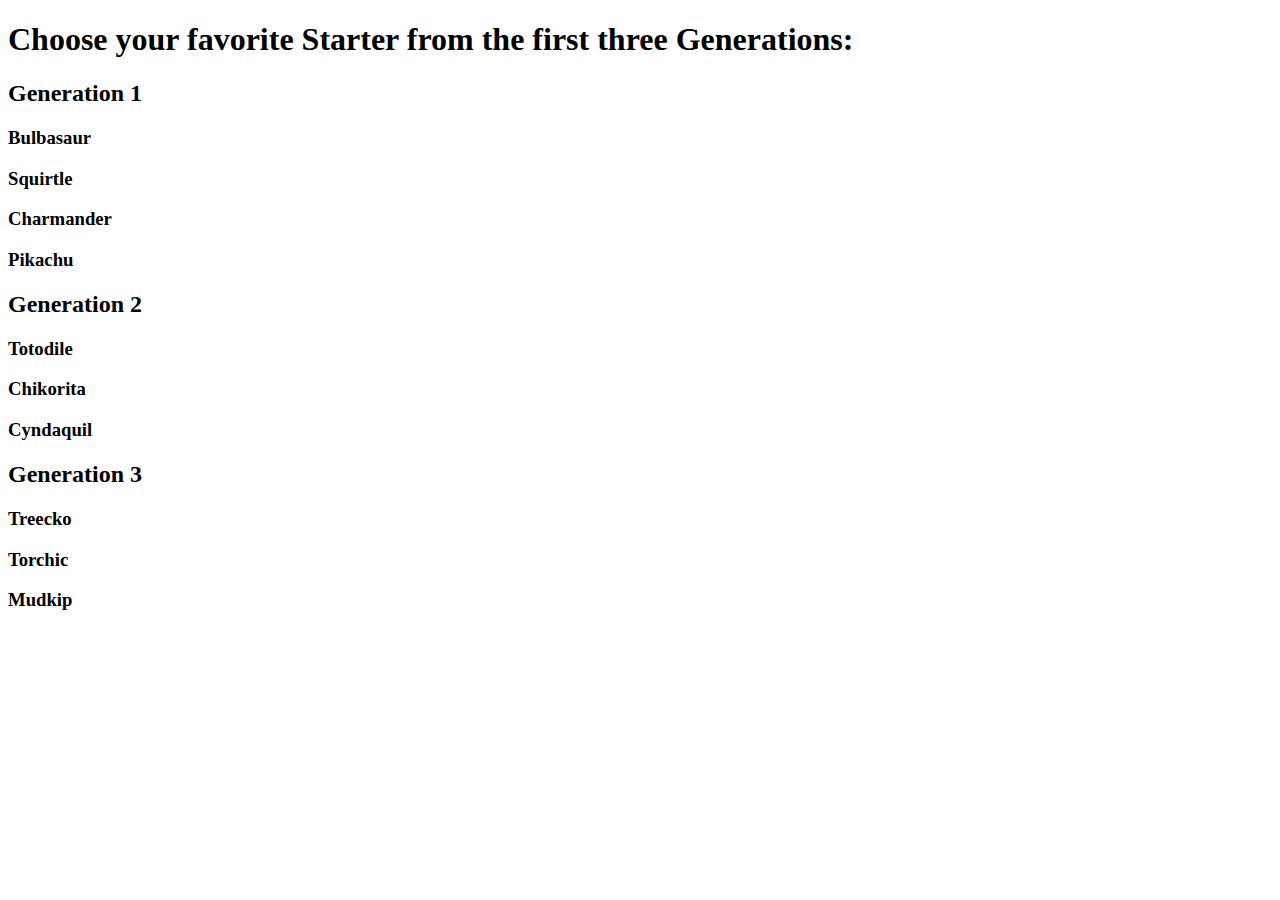
==== 2/index.html @ b59beba9 "feat added more javascript to function" ====
<!doctype html>
<html lang="en-us">
<head>
	<meta charset="utf-8">
	<title>Favorite Pokemon Generation Selector</title>
	<link rel="stylesheet" href="css/main.css">
</head>
<body>
	<section class="genOne">
		<h1>Choose your favorite Starter from the first three Generations:</h1>
		<h2>Generation 1</h2>
		<h3 id="bulbasaurHead">Bulbasaur</h3>
		<h3 id="squirtleHead">Squirtle</h3>
		<h3 id="charmanderHead">Charmander</h3>
		<h3 id="pikachuHead">Pikachu</h3>	
	</section>
	
	<section class="genTWo">
		<h2>Generation 2</h2>
		<h3 id="totodileHead">Totodile</h3>
		<h3 id="chikoritaHead">Chikorita</h3>
		<h3 id="cyndaquilHead">Cyndaquil</h3>
	</section>
	
	<section class="genThree">
		<h2>Generation 3</h2>
		<h3 id="treeckoHead">Treecko</h3>
		<h3 id="torchicHead">Torchic</h3>
		<h3 id="mudkipHead">Mudkip</h3>
	</section>
	
	<section class="genOneImg">
		<img id="bulbasaur" class="hidden" src="imgs/Bulbasaur-1.webp">
		<img id="squirtle" class="hidden" src="imgs/squirtle-1.webp">
		<img id="charmander" class="hidden" src="imgs/Charmander-1.webp">
		<img id="pikachu" class="hidden" src=" imgs/02-Pikachu.webp">
	</section>

	<section class="genTwoImg">
		<img  id="totodile" class="hidden" src="imgs/totodile-2.webp">
		<img id="chikorita" class="hidden" src="imgs/chikorita-2.webp">
		<img id="cyndaquil" class="hidden" src="imgs/cyndaquil-2.webp">
	</section>

	<section class="genThreeImg">
		<img id="treecko" class="hidden" src="imgs/treecko-3.webp">
		<img id="mudkip" class="hidden" src="imgs/mudkip-3.webp">
		<img id="torchic" class="hidden" src="imgs/torchic-3.webp">
	</section>

	<script src="js/main.js"></script>
</body>
</html>
---- 2/css/main.css ----
.hidden{
	display: none;
}
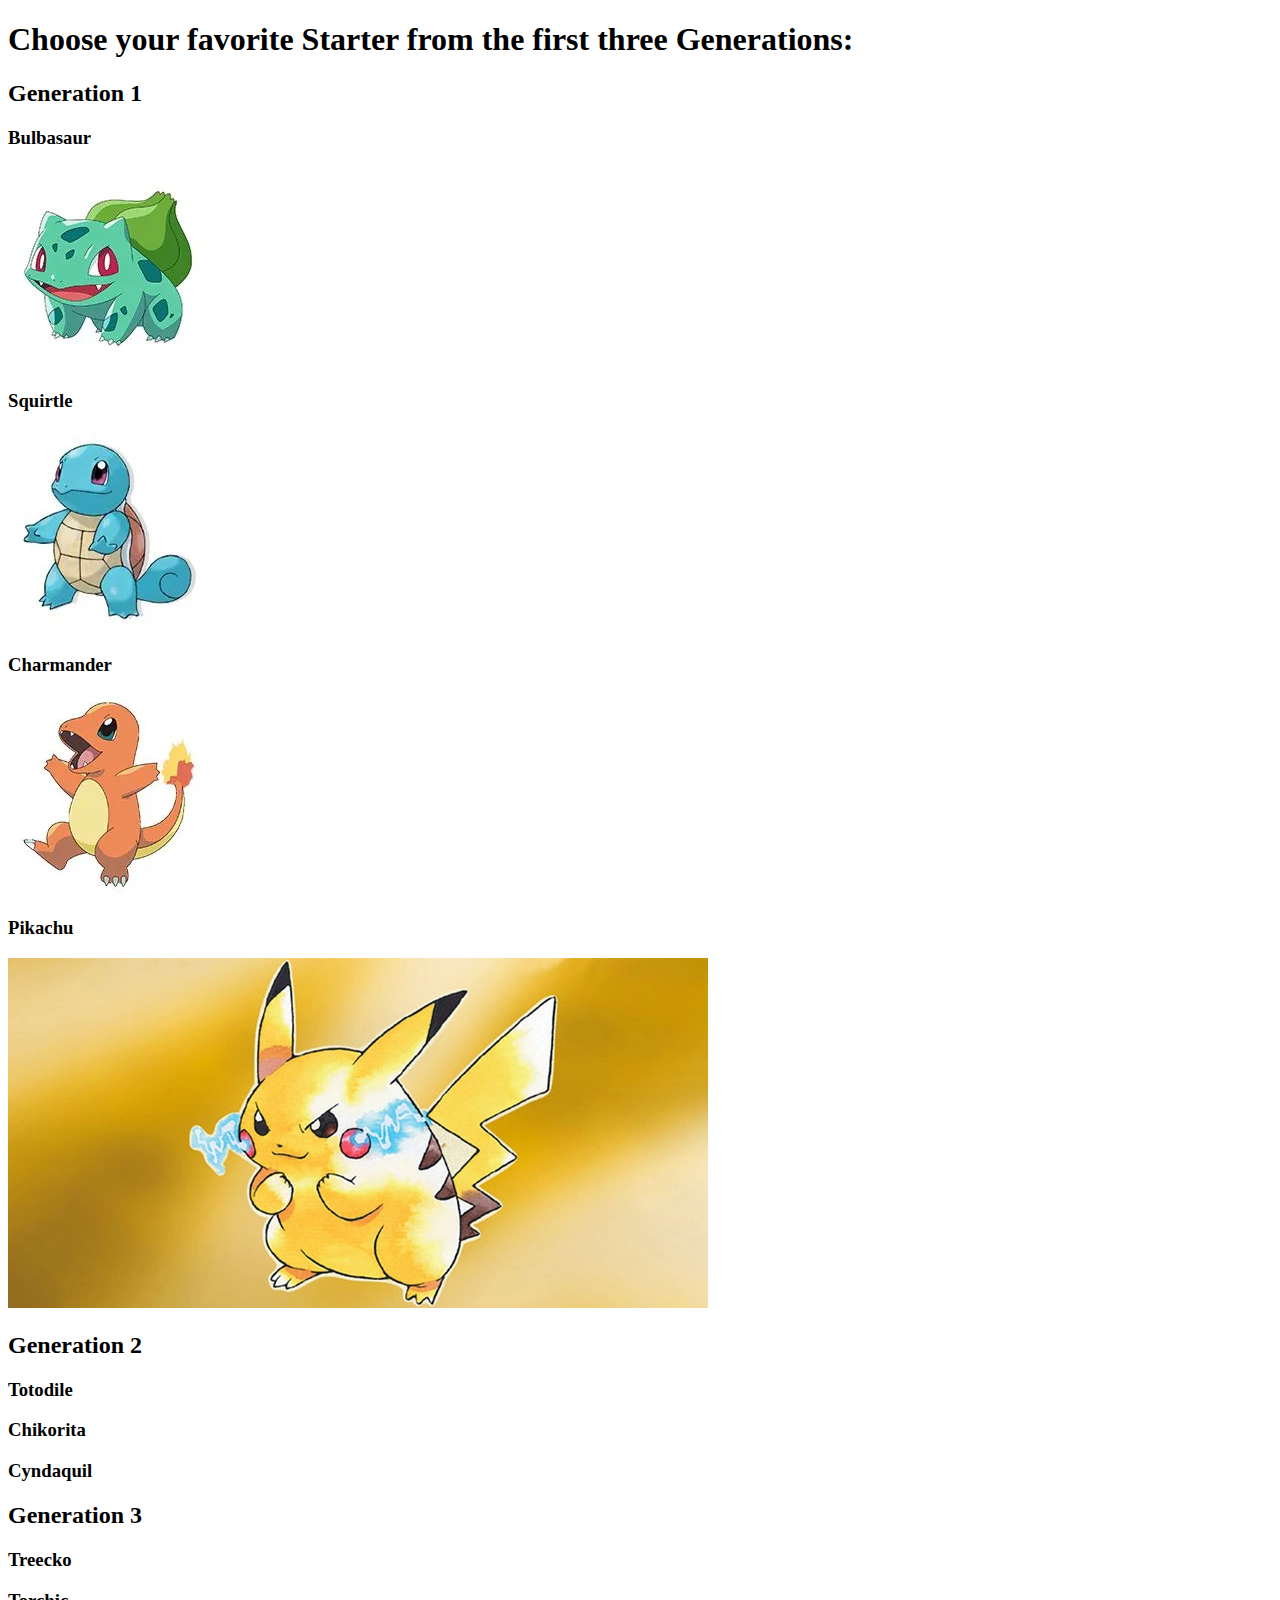
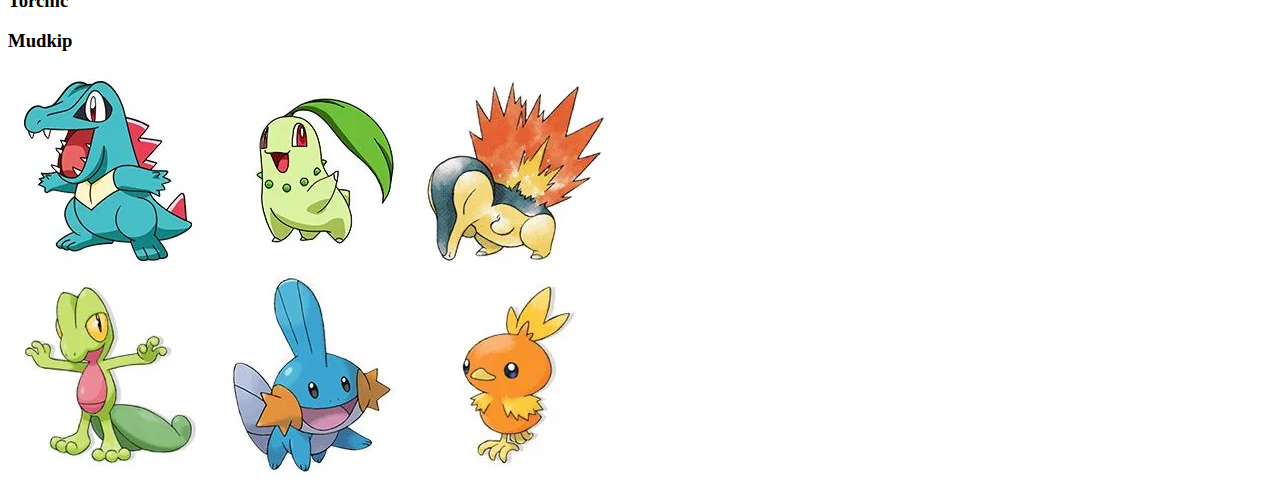
==== commit 6ffc7ee7: "feat: Added Javascript that will let you pick starter per click." ====
--- a/2/index.html
+++ b/2/index.html
@@ -6,46 +6,51 @@
 	<link rel="stylesheet" href="css/main.css">
 </head>
 <body>
-	<section class="genOne">
-		<h1>Choose your favorite Starter from the first three Generations:</h1>
+	
+	<h1>Choose your favorite Starter from the first three Generations:</h1>
+		
+	<section class="generation">
 		<h2>Generation 1</h2>
+		<div>
 		<h3 id="bulbasaurHead">Bulbasaur</h3>
+		<img id="bulbasaur" class= "pokemon-image" src="imgs/Bulbasaur-1.webp">
 		<h3 id="squirtleHead">Squirtle</h3>
+		<img id="squirtle" class = "pokemon-image" src="imgs/squirtle-1.webp">
 		<h3 id="charmanderHead">Charmander</h3>
+		<img id="charmander" class="pokemon-image" src="imgs/Charmander-1.webp">
 		<h3 id="pikachuHead">Pikachu</h3>	
+		<img id="pikachu" class= "pokemon-image" src=" imgs/02-Pikachu.webp">
+		</div>
 	</section>
 	
-	<section class="genTWo">
+	<section class="generation">
 		<h2>Generation 2</h2>
+		<div class="pokemon">
 		<h3 id="totodileHead">Totodile</h3>
 		<h3 id="chikoritaHead">Chikorita</h3>
 		<h3 id="cyndaquilHead">Cyndaquil</h3>
+		</div>
 	</section>
 	
-	<section class="genThree">
+	<section class="generation">
 		<h2>Generation 3</h2>
+		<div class="pokemon">
 		<h3 id="treeckoHead">Treecko</h3>
 		<h3 id="torchicHead">Torchic</h3>
 		<h3 id="mudkipHead">Mudkip</h3>
-	</section>
-	
-	<section class="genOneImg">
-		<img id="bulbasaur" class="hidden" src="imgs/Bulbasaur-1.webp">
-		<img id="squirtle" class="hidden" src="imgs/squirtle-1.webp">
-		<img id="charmander" class="hidden" src="imgs/Charmander-1.webp">
-		<img id="pikachu" class="hidden" src=" imgs/02-Pikachu.webp">
+		</div>
 	</section>
 
-	<section class="genTwoImg">
-		<img  id="totodile" class="hidden" src="imgs/totodile-2.webp">
-		<img id="chikorita" class="hidden" src="imgs/chikorita-2.webp">
-		<img id="cyndaquil" class="hidden" src="imgs/cyndaquil-2.webp">
+	<section  class="pokemon">
+		<img  id="totodile" class="hidden" class ="pokemon-image" src="imgs/totodile-2.webp">
+		<img id="chikorita" class="hidden" class ="pokemon-image" src="imgs/chikorita-2.webp">
+		<img id="cyndaquil" class="hidden" class ="pokemon-image" src="imgs/cyndaquil-2.webp">
 	</section>
 
-	<section class="genThreeImg">
-		<img id="treecko" class="hidden" src="imgs/treecko-3.webp">
-		<img id="mudkip" class="hidden" src="imgs/mudkip-3.webp">
-		<img id="torchic" class="hidden" src="imgs/torchic-3.webp">
+	<section class="pokemon">
+		<img id="treecko" class="hidden" class= "pokemon-images" src="imgs/treecko-3.webp">
+		<img id="mudkip" class="hidden" class="pokemon-images" src="imgs/mudkip-3.webp">
+		<img id="torchic" class="hidden" class="pokemon-images" src="imgs/torchic-3.webp">
 	</section>
 
 	<script src="js/main.js"></script>
--- a/2/css/main.css
+++ b/2/css/main.css
@@ -1,3 +1,9 @@
-.hidden{
-	display: none;
+
+
+.selected {
+    border: 5px solid blue; /* Example style for selected Pokémon */
 }
+
+.noneSelected{
+    border-style:none;
+}
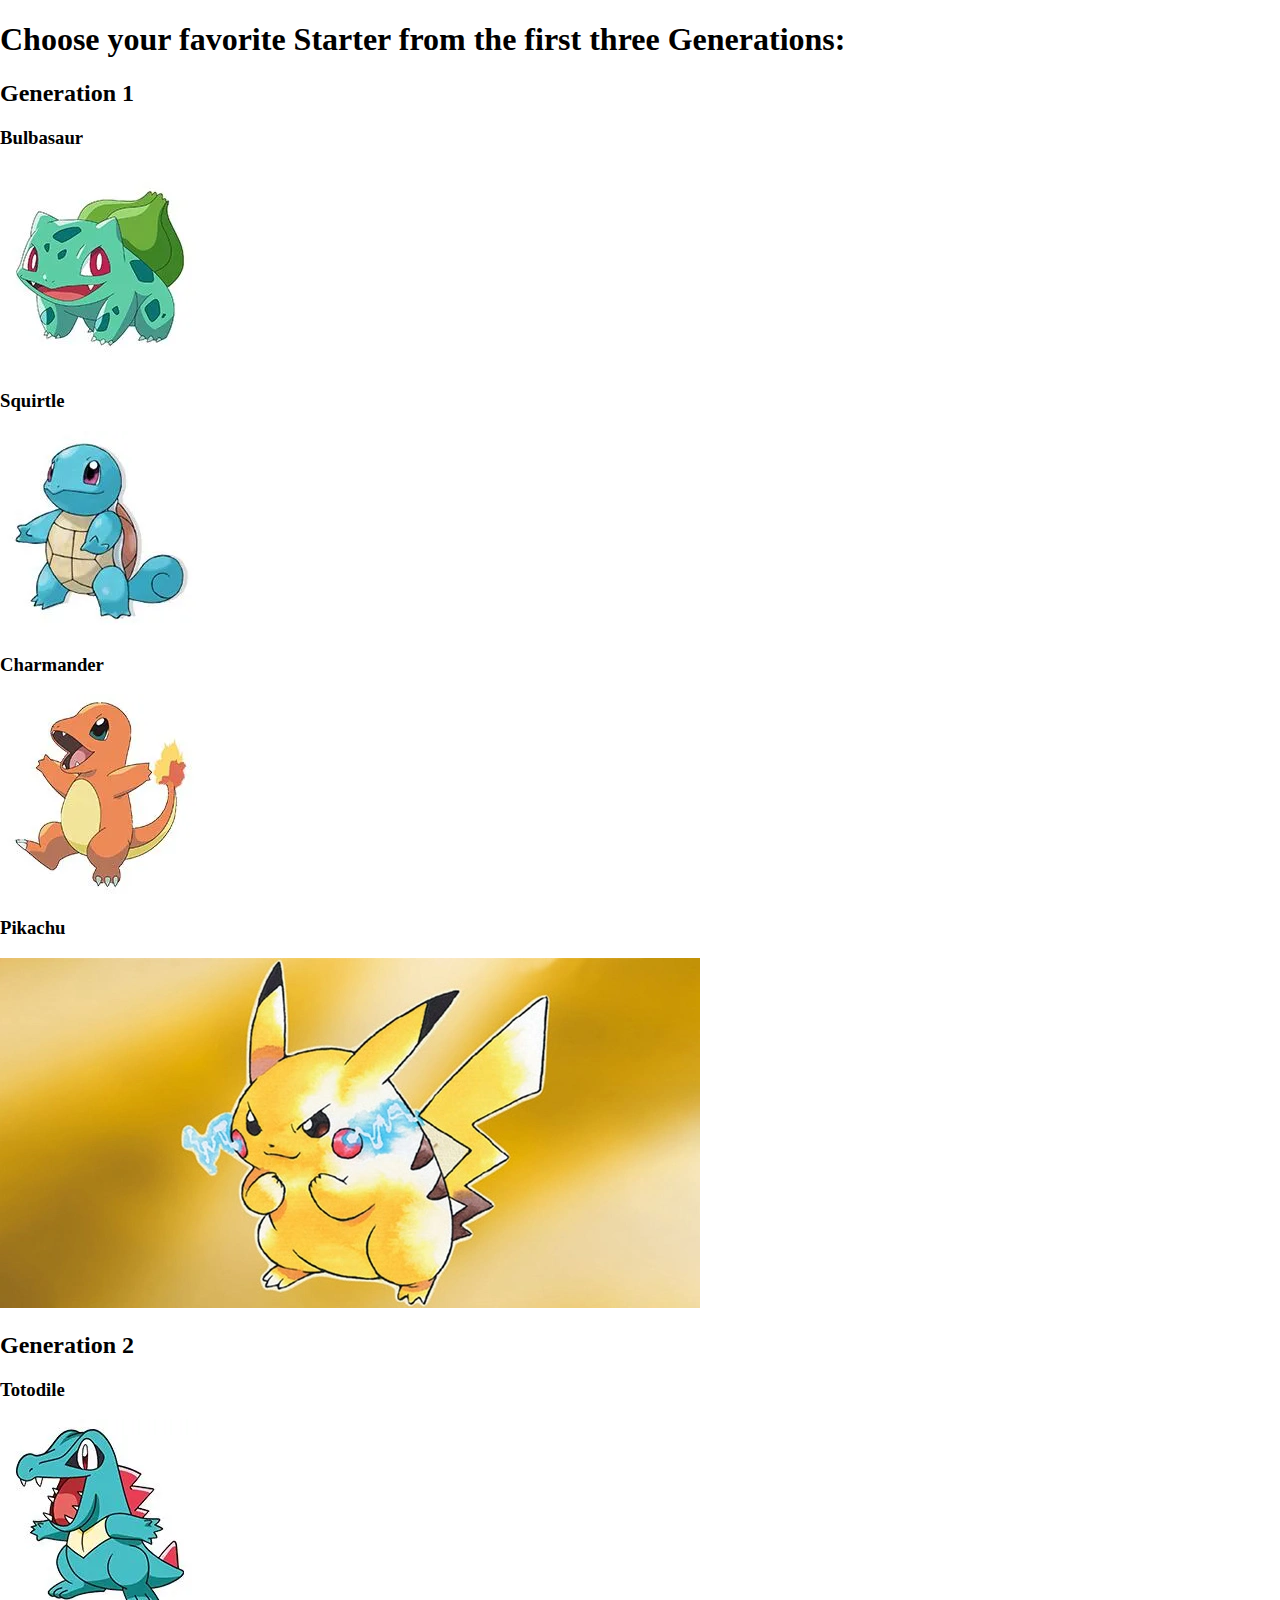
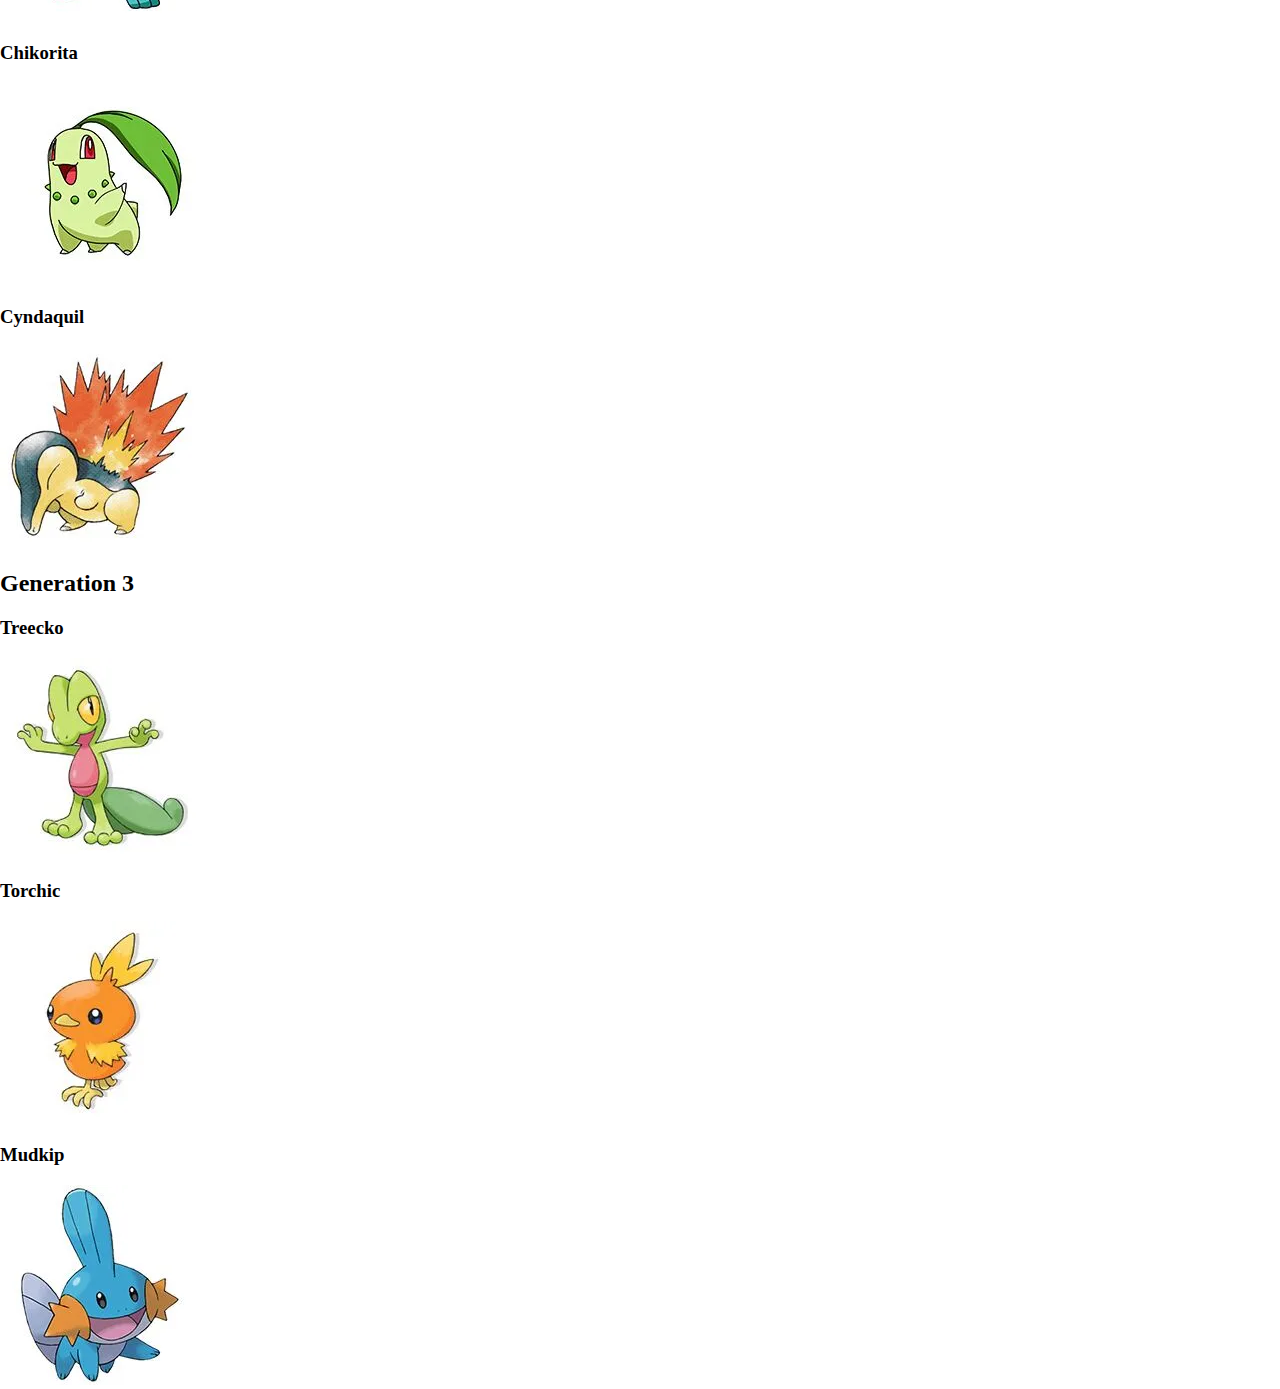
==== commit 5e349fbc: "fix - moved and changed html tags and images for the rest of hte generation" ====
--- a/2/index.html
+++ b/2/index.html
@@ -6,10 +6,11 @@
 	<link rel="stylesheet" href="css/main.css">
 </head>
 <body>
-	
+
 	<h1>Choose your favorite Starter from the first three Generations:</h1>
-		
+
 	<section class="generation">
+	<div class="genOneContainer">
 		<h2>Generation 1</h2>
 		<div>
 		<h3 id="bulbasaurHead">Bulbasaur</h3>
@@ -18,41 +19,35 @@
 		<img id="squirtle" class = "pokemon-image" src="imgs/squirtle-1.webp">
 		<h3 id="charmanderHead">Charmander</h3>
 		<img id="charmander" class="pokemon-image" src="imgs/Charmander-1.webp">
-		<h3 id="pikachuHead">Pikachu</h3>	
+		<h3 id="pikachuHead">Pikachu</h3>
 		<img id="pikachu" class= "pokemon-image" src=" imgs/02-Pikachu.webp">
 		</div>
+	</div>
 	</section>
-	
+
 	<section class="generation">
 		<h2>Generation 2</h2>
 		<div class="pokemon">
 		<h3 id="totodileHead">Totodile</h3>
+		<img  id="totodile" class ="pokemon-image" src="imgs/totodile-2.webp">
 		<h3 id="chikoritaHead">Chikorita</h3>
+		<img id="chikorita" class ="pokemon-image" src="imgs/chikorita-2.webp">
 		<h3 id="cyndaquilHead">Cyndaquil</h3>
+		<img id="cyndaquil" class ="pokemon-image" src="imgs/cyndaquil-2.webp">
 		</div>
 	</section>
-	
+
 	<section class="generation">
 		<h2>Generation 3</h2>
 		<div class="pokemon">
 		<h3 id="treeckoHead">Treecko</h3>
+		<img id="treecko" class= "pokemon-image" src="imgs/treecko-3.webp">
 		<h3 id="torchicHead">Torchic</h3>
+		<img id="torchic" class="pokemon-image" src="imgs/torchic-3.webp">
 		<h3 id="mudkipHead">Mudkip</h3>
+		<img id="mudkip"  class="pokemon-image" src="imgs/mudkip-3.webp">
+
 		</div>
-	</section>
-
-	<section  class="pokemon">
-		<img  id="totodile" class="hidden" class ="pokemon-image" src="imgs/totodile-2.webp">
-		<img id="chikorita" class="hidden" class ="pokemon-image" src="imgs/chikorita-2.webp">
-		<img id="cyndaquil" class="hidden" class ="pokemon-image" src="imgs/cyndaquil-2.webp">
-	</section>
-
-	<section class="pokemon">
-		<img id="treecko" class="hidden" class= "pokemon-images" src="imgs/treecko-3.webp">
-		<img id="mudkip" class="hidden" class="pokemon-images" src="imgs/mudkip-3.webp">
-		<img id="torchic" class="hidden" class="pokemon-images" src="imgs/torchic-3.webp">
-	</section>
-
 	<script src="js/main.js"></script>
 </body>
 </html>
--- a/2/css/main.css
+++ b/2/css/main.css
@@ -1,4 +1,14 @@
+*{
+    box-sizing: border-box;
+}
 
+body{
+    margin: 0;
+}
+
+.genOneContainer{
+    width:100%;
+}
 
 .selected {
     border: 5px solid blue; /* Example style for selected Pokémon */
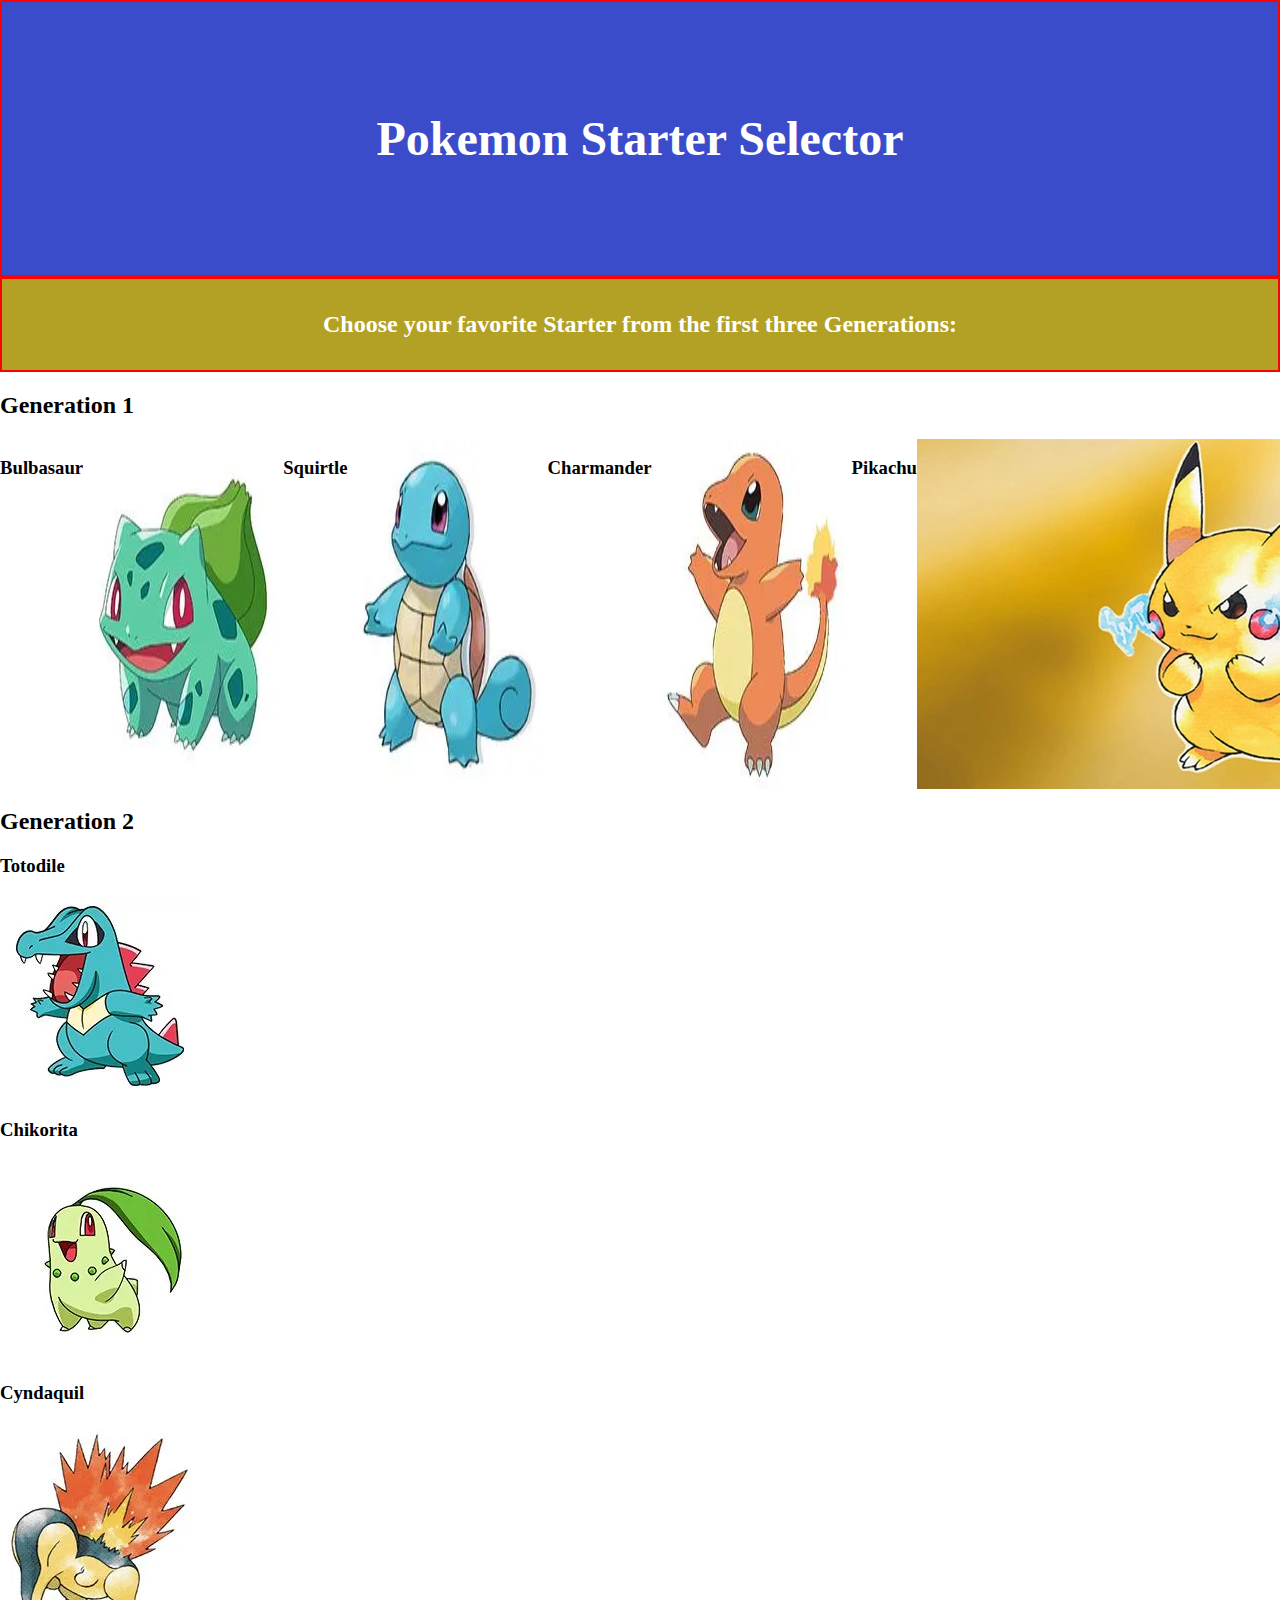
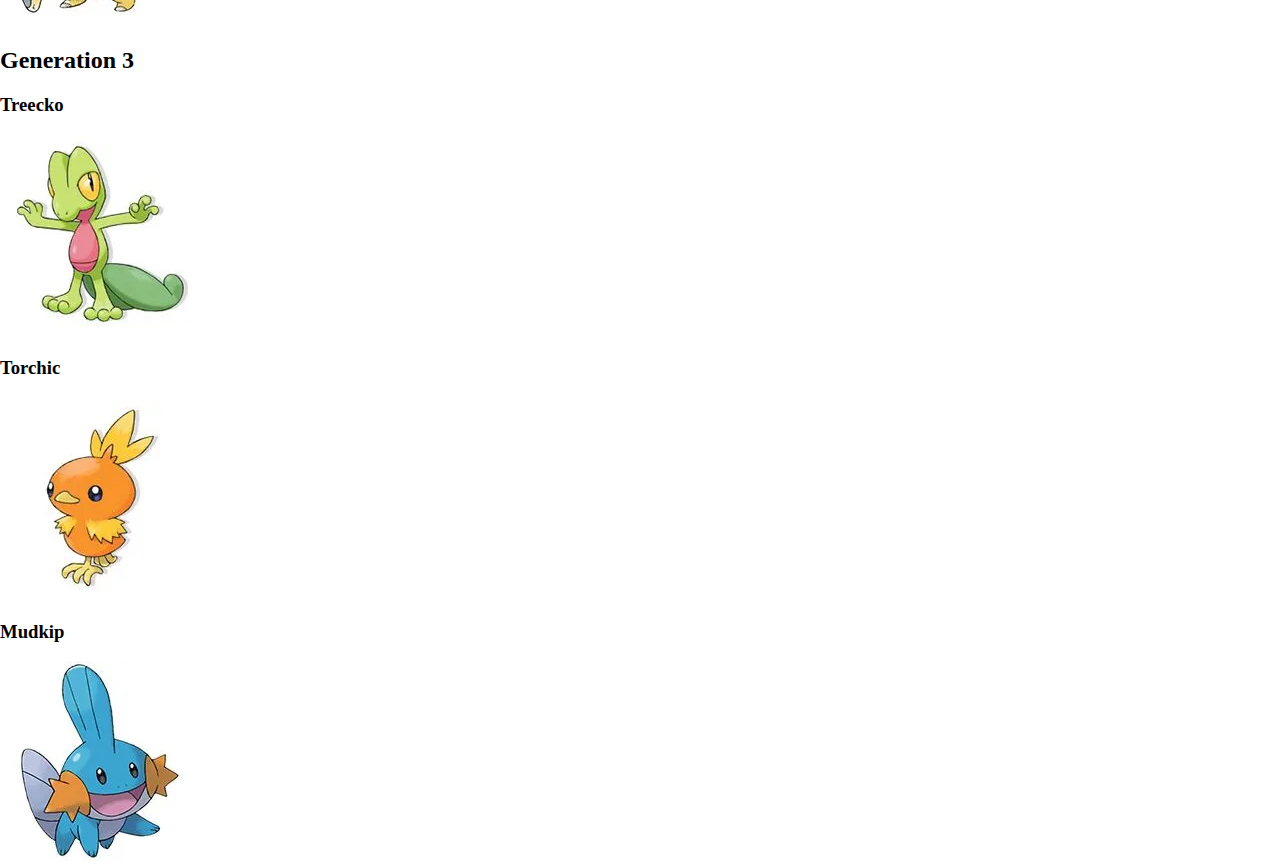
==== commit 9ccc74d3: "added more CSS styling" ====
--- a/2/index.html
+++ b/2/index.html
@@ -6,13 +6,22 @@
 	<link rel="stylesheet" href="css/main.css">
 </head>
 <body>
+	<div class="h1_section">
+	<section>
+	<h1>Pokemon Starter Selector</h1>
+	</section>
+	</div>
 
-	<h1>Choose your favorite Starter from the first three Generations:</h1>
+	<div class="h2_section">
+	<section>
+	<h2>Choose your favorite Starter from the first three Generations:</h2>
+	</section>
+	</div>
 
 	<section class="generation">
 	<div class="genOneContainer">
 		<h2>Generation 1</h2>
-		<div>
+		<div class ="flex_1">
 		<h3 id="bulbasaurHead">Bulbasaur</h3>
 		<img id="bulbasaur" class= "pokemon-image" src="imgs/Bulbasaur-1.webp">
 		<h3 id="squirtleHead">Squirtle</h3>
--- a/2/css/main.css
+++ b/2/css/main.css
@@ -4,12 +4,39 @@
 
 body{
     margin: 0;
+    font-size:16px;
+}
+
+.h1_section{
+    border:2px solid red;
+    text-align:center;
+    padding:3.2em;
+    border:2px solid red;
+    font-size:1.5rem;
+    background-color: #3B4CCA;
+    color:white;
+
+}
+.h2_section{
+    border:2px solid red;
+    text-align: center;
+    padding:0.75em;
+    background: #B3A125;
+    color:white;
+    width:100%;
+
+
 }
 
 .genOneContainer{
-    width:100%;
+
 }
 
+.flex_1{
+    display:flex;
+    justify-content:space-around;
+
+}
 .selected {
     border: 5px solid blue; /* Example style for selected Pokémon */
 }
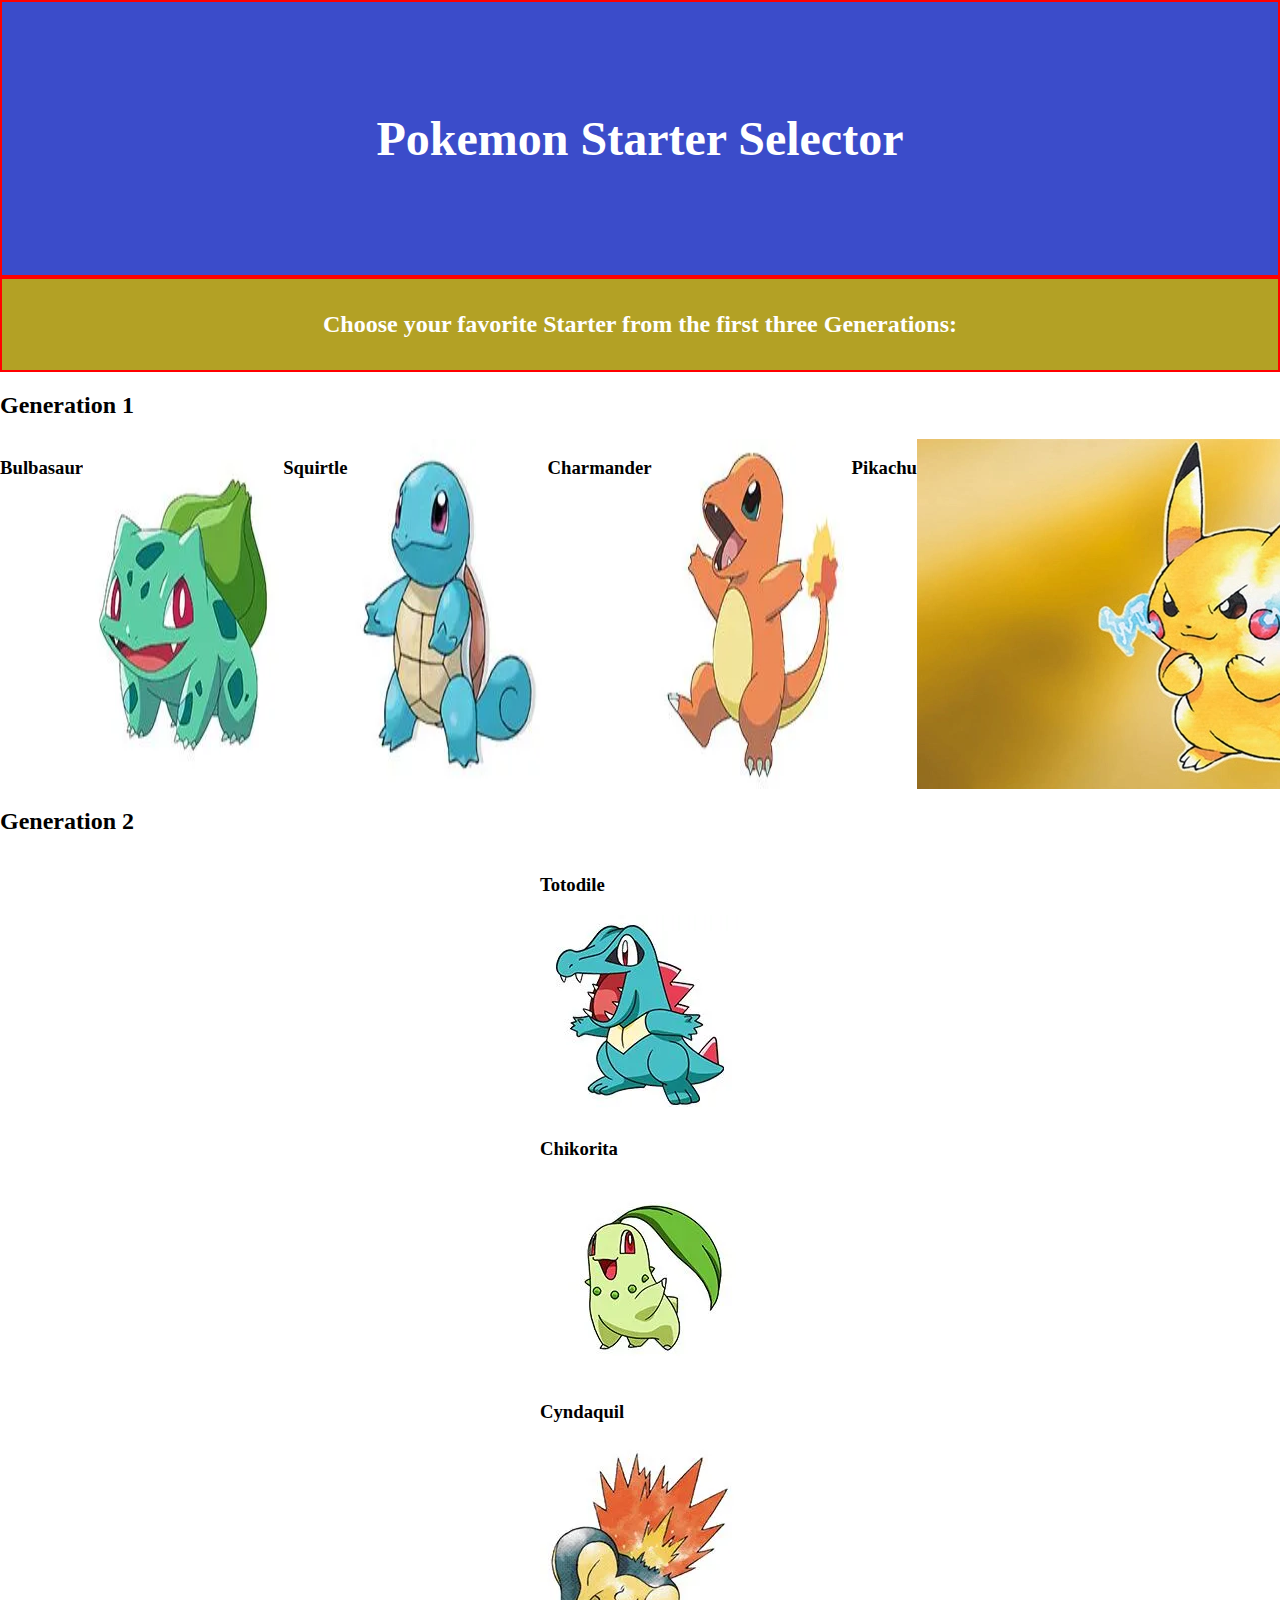
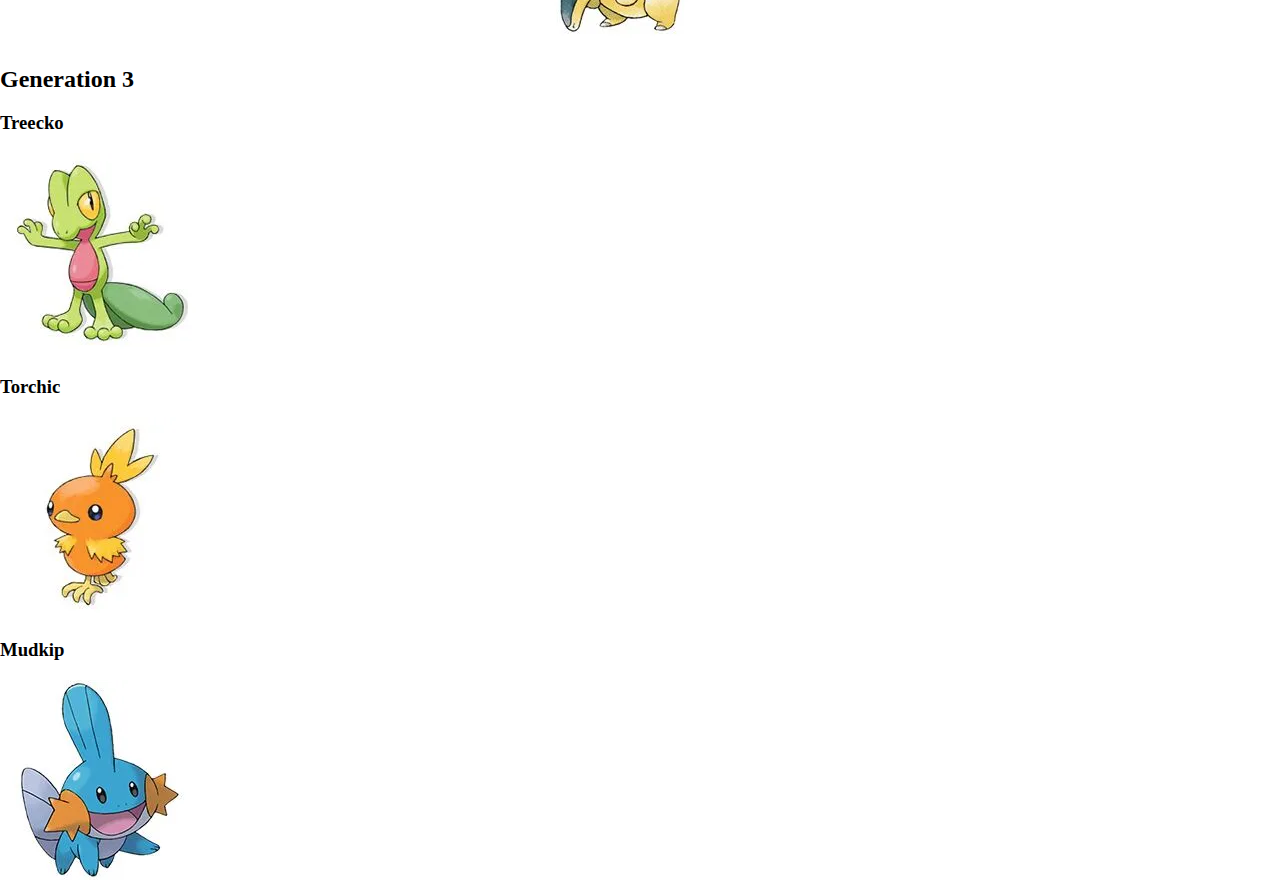
==== commit ab7f28a6: "feat:added css styling" ====
--- a/2/index.html
+++ b/2/index.html
@@ -36,6 +36,8 @@
 
 	<section class="generation">
 		<h2>Generation 2</h2>
+		<div class="flex_1">
+
 		<div class="pokemon">
 		<h3 id="totodileHead">Totodile</h3>
 		<img  id="totodile" class ="pokemon-image" src="imgs/totodile-2.webp">
@@ -44,6 +46,7 @@
 		<h3 id="cyndaquilHead">Cyndaquil</h3>
 		<img id="cyndaquil" class ="pokemon-image" src="imgs/cyndaquil-2.webp">
 		</div>
+	</div>
 	</section>
 
 	<section class="generation">
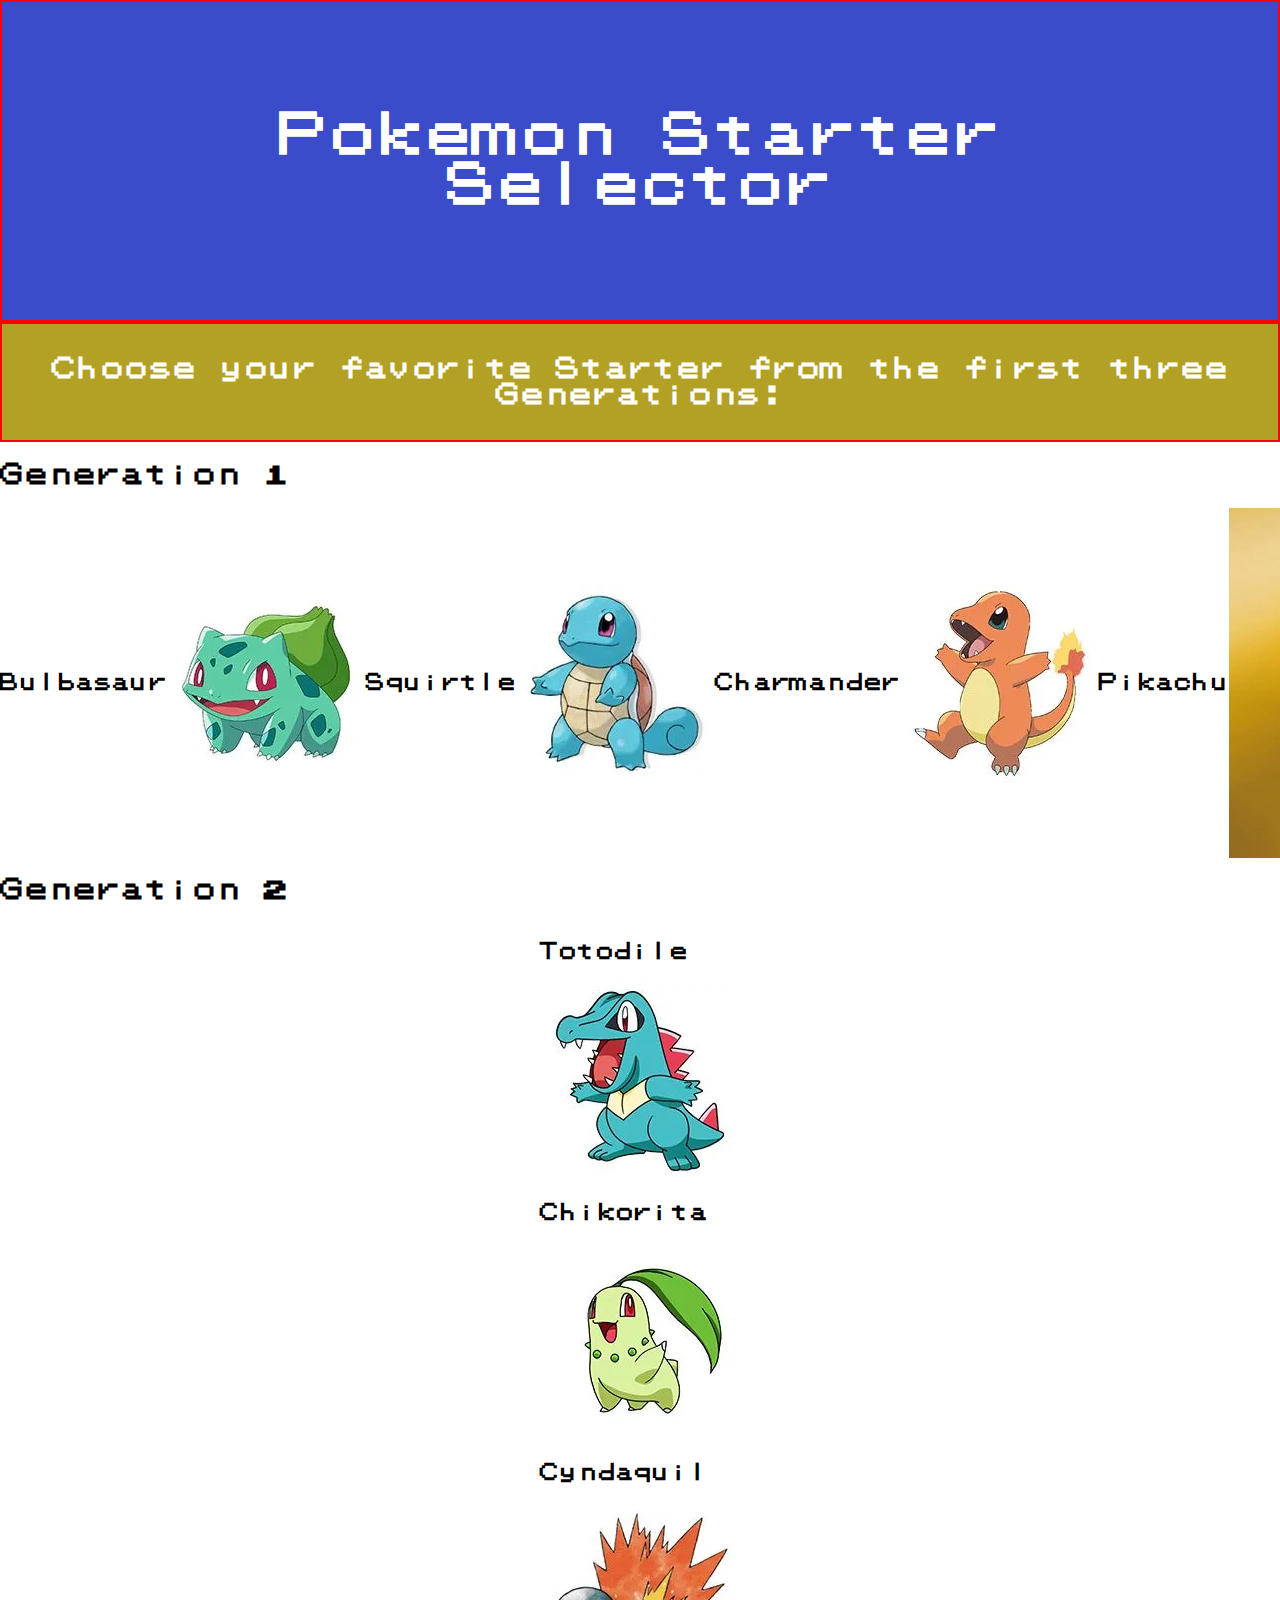
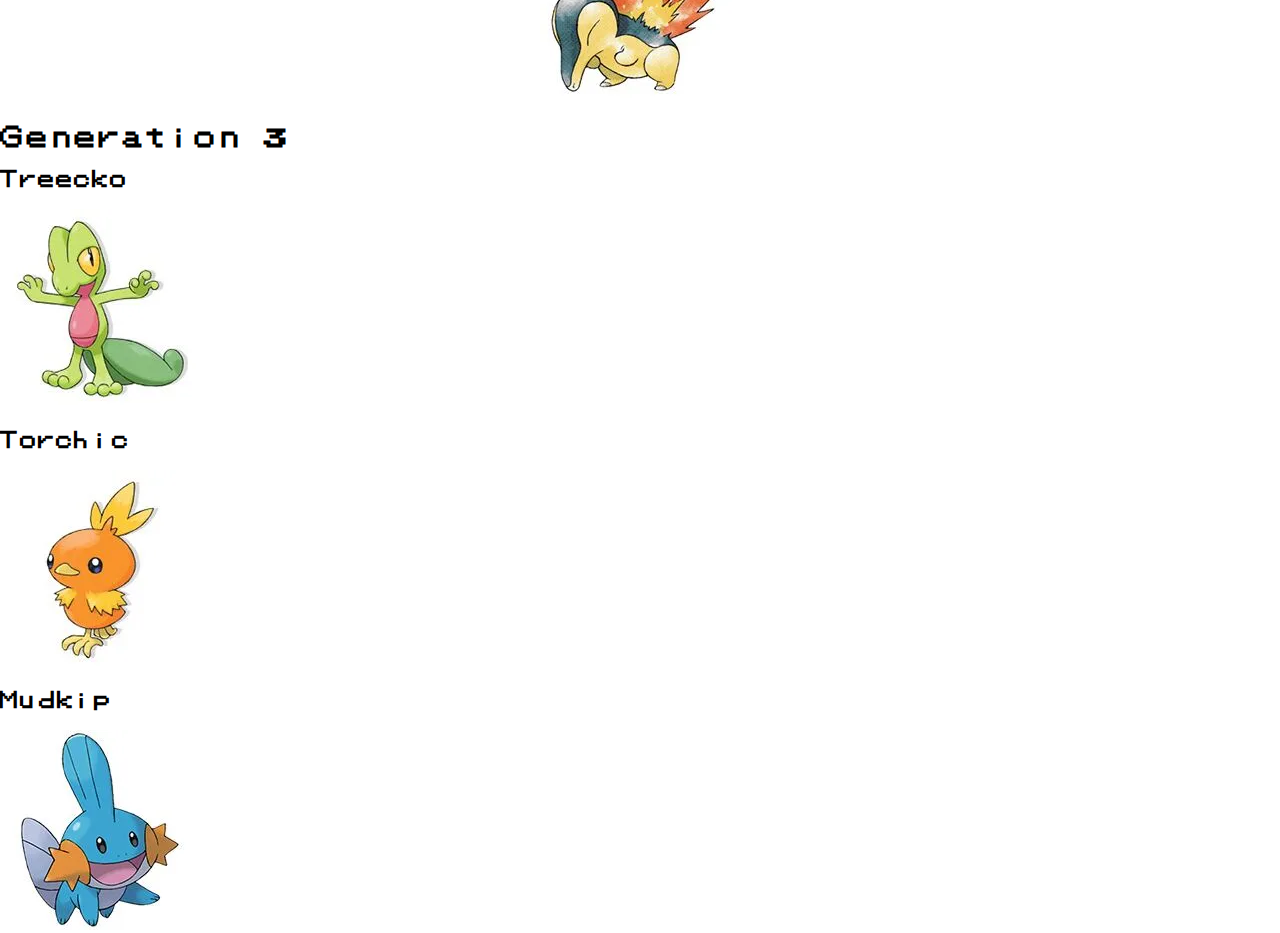
==== commit c3040ade: "feat: added styling" ====
--- a/2/index.html
+++ b/2/index.html
@@ -20,7 +20,9 @@
 
 	<section class="generation">
 	<div class="genOneContainer">
+		<div>
 		<h2>Generation 1</h2>
+		</div>
 		<div class ="flex_1">
 		<h3 id="bulbasaurHead">Bulbasaur</h3>
 		<img id="bulbasaur" class= "pokemon-image" src="imgs/Bulbasaur-1.webp">
--- a/2/css/main.css
+++ b/2/css/main.css
@@ -2,9 +2,15 @@
     box-sizing: border-box;
 }
 
+@font-face {
+    font-family: PokemonFontFace; /* Give your font a name */
+    src: url(PokemonFont.ttf) format(truetype); /* Specify the path to your TFF file */
+  }
+
 body{
     margin: 0;
     font-size:16px;
+    font-family: PokemonFontFace, sans-serif;
 }
 
 .h1_section{
@@ -28,13 +34,10 @@
 
 }
 
-.genOneContainer{
-
-}
-
 .flex_1{
     display:flex;
     justify-content:space-around;
+    align-items: center;
 
 }
 .selected {
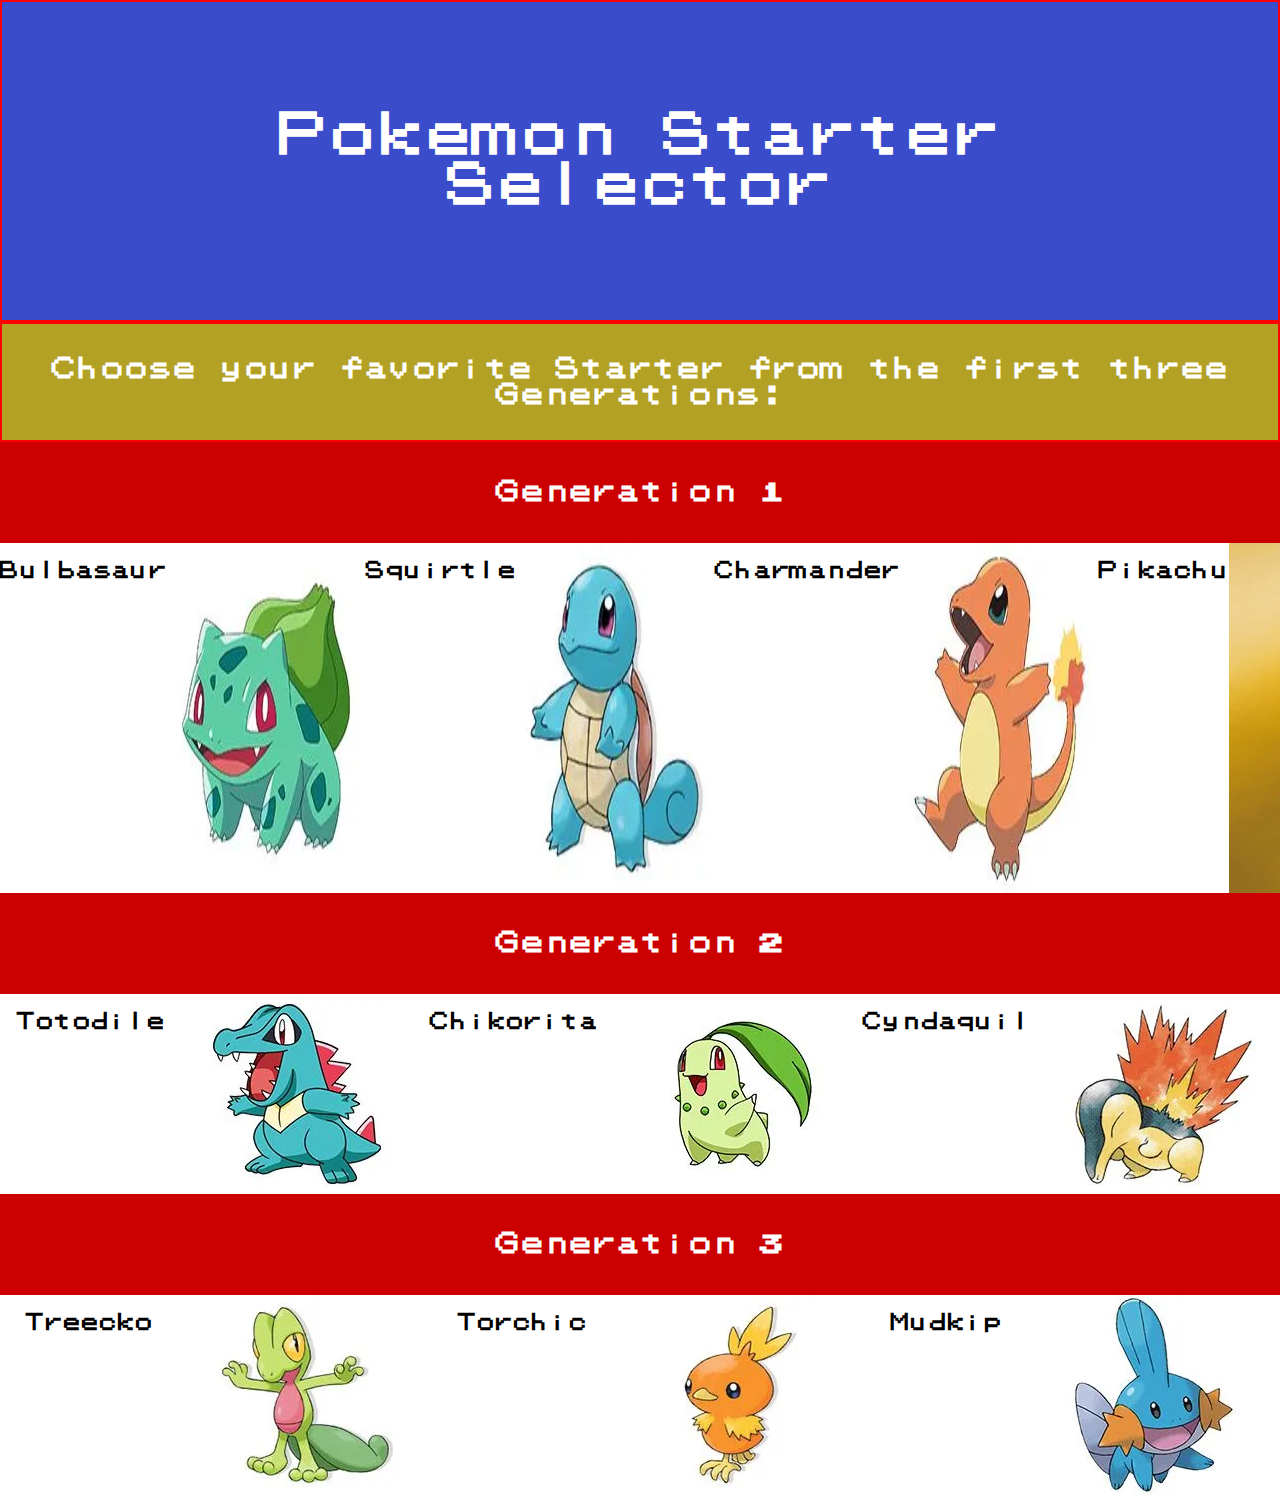
==== commit f653cb63: "feat: removed old Js code added css styling" ====
--- a/2/index.html
+++ b/2/index.html
@@ -20,9 +20,11 @@
 
 	<section class="generation">
 	<div class="genOneContainer">
-		<div>
+		<div class = "gen1header">
 		<h2>Generation 1</h2>
 		</div>
+
+
 		<div class ="flex_1">
 		<h3 id="bulbasaurHead">Bulbasaur</h3>
 		<img id="bulbasaur" class= "pokemon-image" src="imgs/Bulbasaur-1.webp">
@@ -37,10 +39,13 @@
 	</section>
 
 	<section class="generation">
+		<div class="gen1header">
 		<h2>Generation 2</h2>
+		</div>
+
+
 		<div class="flex_1">
 
-		<div class="pokemon">
 		<h3 id="totodileHead">Totodile</h3>
 		<img  id="totodile" class ="pokemon-image" src="imgs/totodile-2.webp">
 		<h3 id="chikoritaHead">Chikorita</h3>
@@ -52,8 +57,12 @@
 	</section>
 
 	<section class="generation">
+		<div class="gen1header">
 		<h2>Generation 3</h2>
-		<div class="pokemon">
+		</div>
+
+
+		<div class="flex_1">
 		<h3 id="treeckoHead">Treecko</h3>
 		<img id="treecko" class= "pokemon-image" src="imgs/treecko-3.webp">
 		<h3 id="torchicHead">Torchic</h3>
@@ -62,6 +71,7 @@
 		<img id="mudkip"  class="pokemon-image" src="imgs/mudkip-3.webp">
 
 		</div>
+	</section>
 	<script src="js/main.js"></script>
 </body>
 </html>
--- a/2/css/main.css
+++ b/2/css/main.css
@@ -29,15 +29,19 @@
     padding:0.75em;
     background: #B3A125;
     color:white;
-    width:100%;
 
 
 }
-
+.gen1header{
+    text-align:center;
+    padding:1.1em;
+    background-color: #CC0000;
+    color:white;
+}
 .flex_1{
     display:flex;
     justify-content:space-around;
-    align-items: center;
+
 
 }
 .selected {
@@ -47,3 +51,5 @@
 .noneSelected{
     border-style:none;
 }
+
+/*Threre column layout with the generations.
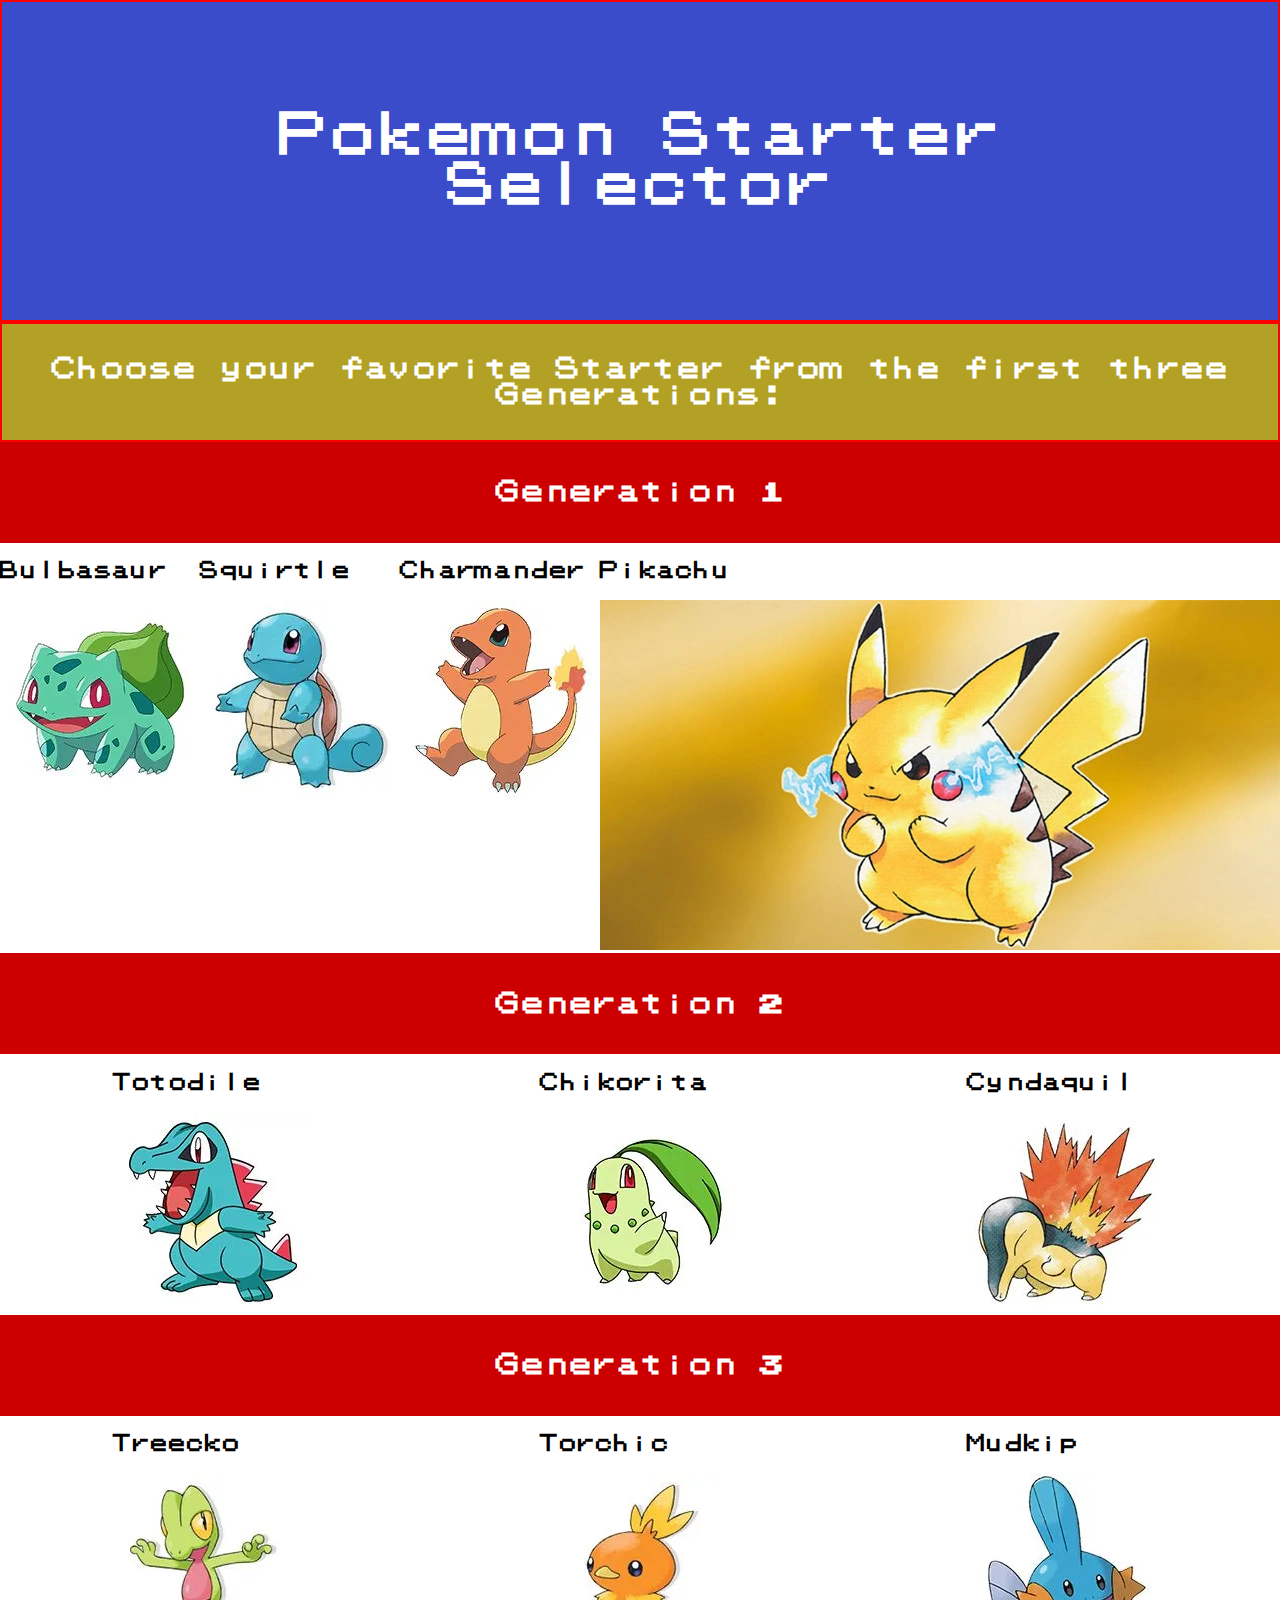
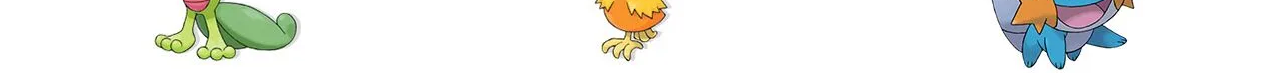
==== commit 2ce2d758: "feat:added CSS styling" ====
--- a/2/index.html
+++ b/2/index.html
@@ -25,15 +25,28 @@
 		</div>
 
 
-		<div class ="flex_1">
+		<div class ="row">
+
+		<div class ="col">
 		<h3 id="bulbasaurHead">Bulbasaur</h3>
 		<img id="bulbasaur" class= "pokemon-image" src="imgs/Bulbasaur-1.webp">
+		</div>
+
+		<div class="col">
 		<h3 id="squirtleHead">Squirtle</h3>
 		<img id="squirtle" class = "pokemon-image" src="imgs/squirtle-1.webp">
+		</div>
+
+		<div class="col">
 		<h3 id="charmanderHead">Charmander</h3>
 		<img id="charmander" class="pokemon-image" src="imgs/Charmander-1.webp">
+		</div>
+
+		<div class="col">
 		<h3 id="pikachuHead">Pikachu</h3>
 		<img id="pikachu" class= "pokemon-image" src=" imgs/02-Pikachu.webp">
+		</div>
+
 		</div>
 	</div>
 	</section>
@@ -44,14 +57,19 @@
 		</div>
 
 
-		<div class="flex_1">
-
+		<div class="row">
+		<div class="col">
 		<h3 id="totodileHead">Totodile</h3>
 		<img  id="totodile" class ="pokemon-image" src="imgs/totodile-2.webp">
+		</div>
+		<div class="col">
 		<h3 id="chikoritaHead">Chikorita</h3>
 		<img id="chikorita" class ="pokemon-image" src="imgs/chikorita-2.webp">
+		</div>
+		<div class="col">
 		<h3 id="cyndaquilHead">Cyndaquil</h3>
 		<img id="cyndaquil" class ="pokemon-image" src="imgs/cyndaquil-2.webp">
+		</div>
 		</div>
 	</div>
 	</section>
@@ -62,13 +80,22 @@
 		</div>
 
 
-		<div class="flex_1">
+		<div class="row">
+
+		<div class="col">
 		<h3 id="treeckoHead">Treecko</h3>
 		<img id="treecko" class= "pokemon-image" src="imgs/treecko-3.webp">
+		</div>
+
+		<div class="col">
 		<h3 id="torchicHead">Torchic</h3>
 		<img id="torchic" class="pokemon-image" src="imgs/torchic-3.webp">
+		</div>
+
+		<div class ="col">
 		<h3 id="mudkipHead">Mudkip</h3>
 		<img id="mudkip"  class="pokemon-image" src="imgs/mudkip-3.webp">
+		</div>
 
 		</div>
 	</section>
--- a/2/css/main.css
+++ b/2/css/main.css
@@ -1,3 +1,5 @@
+/* Color Scheme : https://www.schemecolor.com/pokemon-colors.php*/
+
 *{
     box-sizing: border-box;
 }
@@ -38,7 +40,7 @@
     background-color: #CC0000;
     color:white;
 }
-.flex_1{
+.row{
     display:flex;
     justify-content:space-around;
 
